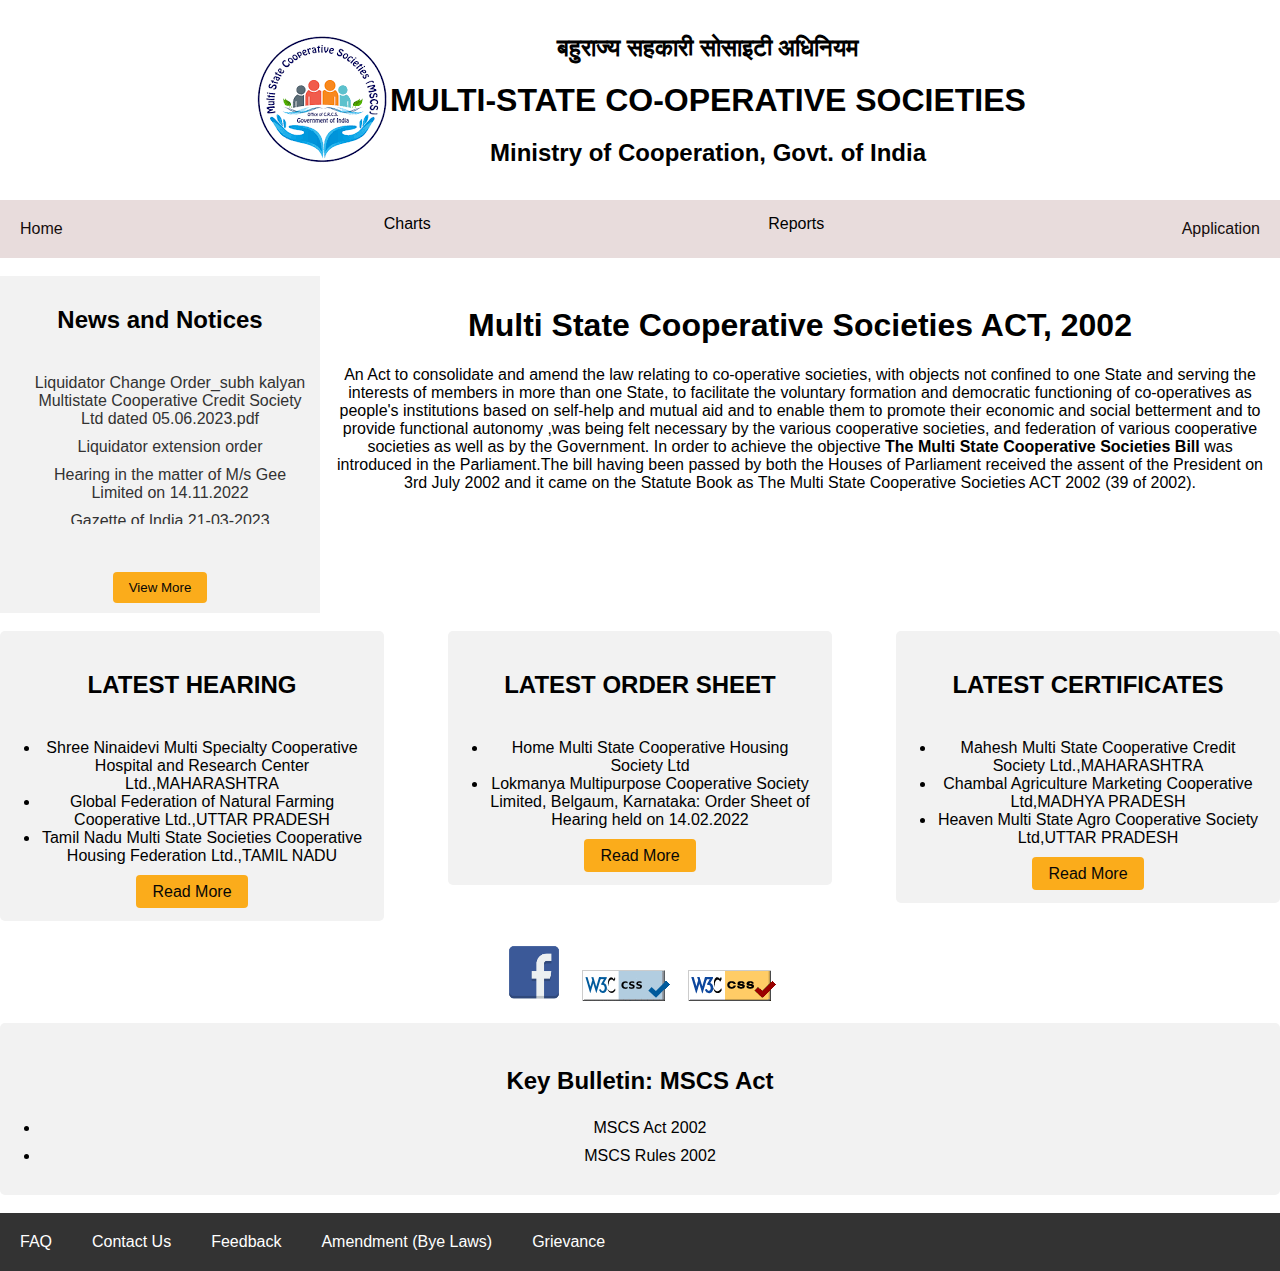
==== index.html @ e1c358c9 "Update index.html" ====
<!DOCTYPE html>
<html lang="en">
<head>
  <meta http-equiv='cache-control' content='no-cache'> 
<meta http-equiv='expires' content='0'> 
<meta http-equiv='pragma' content='no-cache'>
  <meta charset="UTF-8">
  <meta name="viewport" content="width=device-width, initial-scale=1.0">
  <title>Document</title>
  <link rel="stylesheet" href="index.css">
</head>
<body>
  <header>
    <div class="column">
      <div class="image-container">
        <img src="download.png" alt="Logo" class="responsive-image">
      </div>
    </div>
    <div class="column">
      <div class="text-container">
        <h2 class="responsive-text">बहुराज्य सहकारी सोसाइटी अधिनियम</h2>
        <h1 class="second-text">MULTI-STATE CO-OPERATIVE SOCIETIES</h1>
        <h2 class="third-text">Ministry of Cooperation, Govt. of India</h2>
      </div>
    </div>
    
</header>
<nav>
    <a href="cr.html">Home</a>
    <div class="dropdown">Charts
      <button class="dropbtn"> 
        <i class="fa fa-caret-down"></i>
      </button>
      <div class="dropdown-content">
        <a href="statechart.html" target="_blank">State wise</a>
        <a href="yearchart.html" target="_blank">Year wise</a>
      </div>
    </div>
    <div class="dropdown">Reports
      <button class="dropbtn"> 
        <i class="fa fa-caret-down"></i>
      </button>
      <div class="dropdown-content">
        <a href="crcs.html">All Registered Socities</a>
        <a href="crcs.html">Filed Annual return Online</a>
      </div>
    </div> 
    <a href="#">Application</a>
</nav>
<main>
 <br>
  <div class="container">
    <div class="column1">
      <h2>News and Notices</h2>
      <ul class="news-list">
        <li><a href="https://mscs.dac.gov.in/MSCS/UploadsDocs/Circulars/Liquidator%20Change%20Order_subh%20kalyan%20Multistate%20Cooperative%20Credit%20Society%20Ltd_dated%2005.06.2023.pdf">Liquidator Change Order_subh kalyan Multistate Cooperative Credit Society Ltd dated 05.06.2023.pdf</a></li>
        <li><a href="https://mscs.dac.gov.in/MSCS/UploadsDocs/Circulars/Liquidator_extension_order.pdf">Liquidator extension order</a></li>
        <li><a href="https://mscs.dac.gov.in/MSCS/UploadsDocs/Circulars/Liquidator_extension_order.pdf">Hearing in the matter of M/s Gee Limited on 14.11.2022</a></li>
        <li><a href="https://mscs.dac.gov.in/MSCS/UploadsDocs/Circulars/Gazette_of_India_21-03-2023.pdf">Gazette of India 21-03-2023
        </a></li>
      </ul>
      <br>
      <button class="view-more">View More</button>
    </div>
    <div class="column2">
      <h1>Multi State Cooperative Societies ACT, 2002</h1>
      <p>An Act to consolidate and amend the law relating to co-operative societies, with objects not confined to one State and serving the interests of members in more than one State, to facilitate the voluntary formation and democratic functioning of co-operatives as people's institutions based on self-help and mutual aid and to enable them to promote their economic and social betterment and to provide functional autonomy ,was being felt necessary by the various cooperative societies, and federation of various cooperative societies as well as by the Government. In order to achieve the objective <strong>The Multi State Cooperative Societies Bill </strong>was introduced in the Parliament.The bill having been passed by both the Houses of Parliament received the assent of the President on 3rd July 2002 and it came on the Statute Book as The Multi State Cooperative Societies ACT 2002 (39 of 2002).</p>
    </div>
  </div>
  
</div>
 
  </div>
<br>
    <div class="containerk">
      <div class="columnk">
        <div class="box">
          <h2>LATEST HEARING</h2>
          <ul id="hearingList"></ul>
          <br>
          <a class="view-more"  href="crcs.html" class="read-more">Read More</a>
        </div>
      </div>
      <div class="columnk">
        <div class="box">
          <h2>LATEST ORDER SHEET</h2>
          <ul id="orderSheetList"></ul>
          <br>
          <a class="view-more"  href="crcs.html" class="read-more">Read More</a>
        </div>
      </div>
      <div class="columnk">
        <div class="box">
          <h2>LATEST CERTIFICATES</h2>
          <ul id="certificatesList"></ul>
          <br>
          <a class="view-more"  href="crcs.html" class="read-more">Read More</a>
        </div>
      </div>
    </div>
    <script src="index.js"></script>
    </section>
    <a href="https://www.facebook.com/mscsact/" target="_blank">
      <img src="images.png" height="60" alt="Image" ></a>&nbsp;&nbsp;&nbsp;
        <a href="https://jigsaw.w3.org/css-validator/check/referer" target="_blank" rel="noopener noreferrer">
        <img src="vcss-blue.gif" alt="Image" ></a>&nbsp;&nbsp;&nbsp;
        <a href="#" target="_blank" rel="noopener noreferrer">
        <img src="vcss.gif" alt="Image" ></a>
        <br><br>
        <div class="bulletin-section">
          <h3>Key Bulletin: MSCS Act</h3>
          <ul>
           <a class="custom-link" href="https://mscs.dac.gov.in/Guidelines/GuidelineAct2002.pdf"><li>MSCS Act 2002</li></a> 
          <a class="custom-link" href="https://mscs.dac.gov.in/Guidelines/GuidelineAct2002.pdf"><li>MSCS Rules 2002 </a></li>
          </ul>
        </div>
        <br>
</main>

<footer>
    <a href="#">FAQ</a>
    <a href="#">Contact Us</a>
    <a href="#">Feedback</a>
    <a href="#">Amendment (Bye Laws)</a>
    <a href="grievance.html">Grievance</a>
</footer>
</body>
</html>
---- index.css ----
* {
    box-sizing: border-box;
}

body {
    margin: 0px;
    font-family: -apple-system, BlinkMacSystemFont, 'Segoe UI', Roboto, Oxygen, Ubuntu, Cantarell, 'Open Sans', 'Helvetica Neue', sans-serif;
}
header {
  display: flex;
  align-items: center;
  justify-content: center;
  background-color: #ffffff;
  height: 200px;
  
}

.column {
  flex-basis: flex;
  text-align: center;
}

.image-container,.text-container{
  display: flex;
  flex-direction: column;
 align-items: center;
 justify-content:center;
  height: 100%;
}

.responsive-image {
  max-width: 100%;
  height: auto;
}

.responsive-text {
  margin-top: 0px;
  margin: 0;
}
.second-text {
  margin-top: 0px;
  margin: 0;
}
.third-text {
  margin-top: 0px;
  margin: 0;
}
@media screen and (max-width: 768px) {
  header {
    flex-direction: column; /* Updated: Stack columns vertically on small screens */
    height: auto;
  }
@media screen and (max-width: 480px) {
  .responsive-image {
    max-width: 40%;
  }
}
  .responsive-text {
    font-size: 3vw;
    margin-top: 0px;
  }
  .second-text {
    font-size: 3.5vw;
    margin-top: 0px;
  }
  .third-text {
    font-size: 2.5vw;
    margin-top: 0px;
  }
 
}

nav {
    background-color: #e8dcdc;
    align-items: center;
    display: flex;
  justify-content: space-between;
    overflow: hidden;
}

nav a {
    text-decoration:none;
    padding:20px;
    text-align: center;
    float: right;
    color: rgb(21, 13, 13);
}

  .dropdown {
    float: left;
    overflow: hidden;
  }
  
  .dropdown .dropbtn {
    font-size: 16px;  
    border: none;
    outline: none;
    color: white;
    padding: 14px 16px;
    background-color: inherit;
    font-family: inherit;
    margin: 0;
  }
  
  .dropdown-content {
    display: none;
    position: absolute;
    background-color: #f9f9f9;
    min-width: 160px;
    box-shadow: 0px 8px 16px 0px rgba(0,0,0,0.2);
    z-index: 1;
  }
  
  .dropdown-content a {
    float: none;
    color: black;
    padding: 12px 16px;
    text-decoration: none;
    display: block;
    text-align: left;
  }
  
  .dropdown-content a:hover {
    background-color: #ddd;
  }
  
  .dropdown:hover .dropdown-content {
    display: block;
  }

main {
    background-color: white;
    text-align: center;
}

h2 {
    padding: 20px;
}
.container {
  display: flex;
  flex-wrap: wrap;
}

.column1 {
  background-color: #f2f2f2;
  width: 100%;
  padding: 10px;
  box-sizing: border-box;
}

.column2 {
  flex: 1;
  padding: 10px;
  box-sizing: border-box;
}

h2 {
  margin-top: 0;
}

.news-list {
  list-style-type: disc;
  margin-left: 20px;
  padding: 0;
  max-height: 150px;
  overflow-y: auto;
  margin-bottom: 20px;
}

.news-list li {
  margin-bottom: 10px;
}

.news-list a {
  text-decoration: none;
  color: #333;
}

.news-list a:hover {
  text-decoration: underline;
}

.view-more {

  margin-top: 10px;
  padding: 8px 16px;
  background-color: #fbac1b ;
  color: #070706;
  justify-content: center;
  align-items: center;
    text-decoration: black;
  border: none;
  border-radius: 4px;
  cursor: pointer;
}

.view-more:hover {
  color: rgb(253, 253, 254);
}

/* Media Queries */
@media (min-width: 768px) {
  .column1 {
    width: 25%;
  }

  .column2 {
    flex: 3;
  }
}
.containerk {
  display: flex;
  justify-content: space-between;
}

.columnk {
  flex-basis: 30%;
}

.box {
  background-color: #f2f2f2;
  border-radius: 5px;
  padding: 20px;
  margin-bottom: 20px;
}

h2 {
  margin-top: 0;
}

ul {
  padding: 0;
  margin: 0;
  list-style-type: disc;
  margin-left: 20px;
}
.li {
  font-size: 16px;
  margin-bottom: 10px;
}
.custom-link {
  color: black;
  text-decoration: none;
}

.custom-link:hover {
  color: blue;
  text-decoration: underline;
}

@media (max-width: 768px) {
  .li {
    font-size: 14px;
  }
}

@media (max-width: 576px) {
  .li {
    font-size: 12px;
  }
}
.bulletin-section {
  background-color: #f2f2f2;
  padding: 20px;
  border-radius: 5px;
}

.bulletin-section h3 {
  font-size: 24px;
  font-weight: bold;
}

.bulletin-section ul {
  list-style-type: disc;
  margin-left: 20px;
}

.bulletin-section li {
  margin-bottom: 10px;
}
section {
    min-height: 100vh;
}


footer {
    background-color: #333;
    overflow: hidden;
}

footer a {
    text-decoration: none;
    padding: 20px;
    text-align: center;
    float: left;
    color: white;
}
@media (max-width: 600px) {
  /* CSS styles specific to small screens */
}
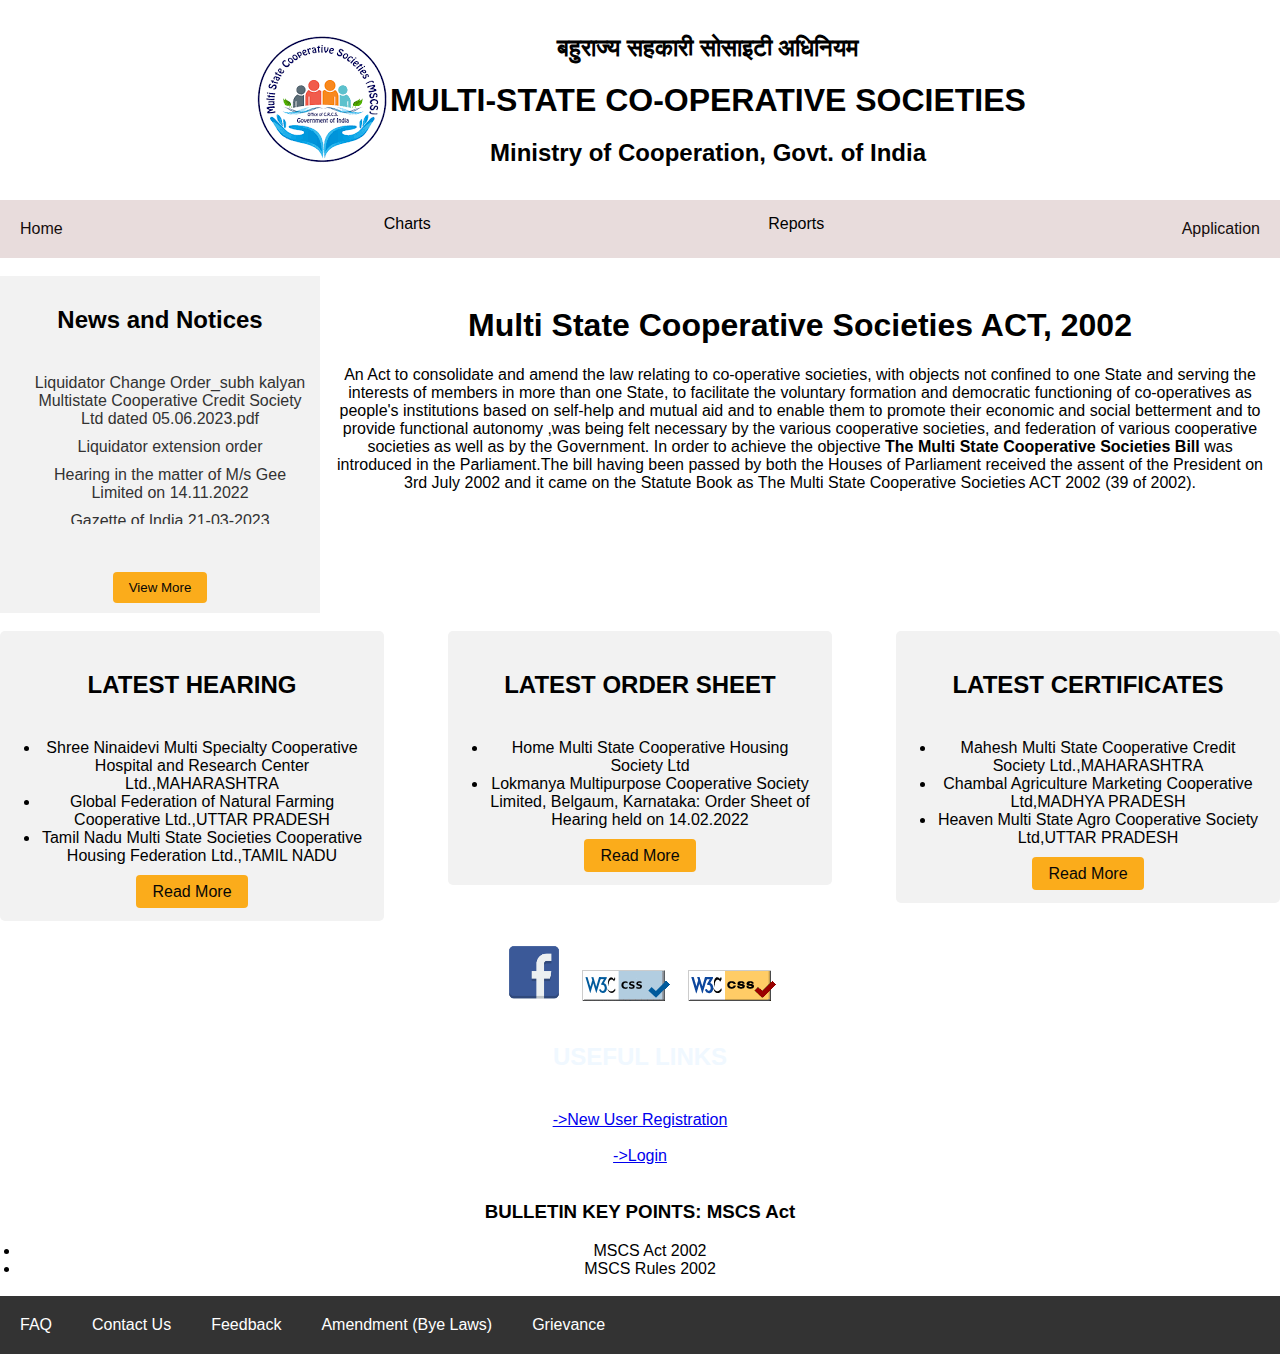
==== commit 06140181: "Update index.html" ====
--- a/index.html
+++ b/index.html
@@ -26,7 +26,7 @@
     
 </header>
 <nav>
-    <a href="cr.html">Home</a>
+    <a href="index.html">Home</a>
     <div class="dropdown">Charts
       <button class="dropbtn"> 
         <i class="fa fa-caret-down"></i>
@@ -107,13 +107,17 @@
         <a href="#" target="_blank" rel="noopener noreferrer">
         <img src="vcss.gif" alt="Image" ></a>
         <br><br>
-        <div class="bulletin-section">
-          <h3>Key Bulletin: MSCS Act</h3>
+       <div class="useful-links">
+          <h2  style="color: aliceblue; padding: 0 px;"> USEFUL LINKS</h2>
+          <a href="registeration.html">->New User Registration</a><br><br>
+          <a href="login.html">->Login</a><br><br>
+      </div>
+       
+          <h3> BULLETIN KEY POINTS: MSCS Act</h3>
           <ul>
            <a class="custom-link" href="https://mscs.dac.gov.in/Guidelines/GuidelineAct2002.pdf"><li>MSCS Act 2002</li></a> 
-          <a class="custom-link" href="https://mscs.dac.gov.in/Guidelines/GuidelineAct2002.pdf"><li>MSCS Rules 2002 </a></li>
+           <a class="custom-link" href="https://mscs.dac.gov.in/Guidelines/GuidelineAct2002.pdf"><li>MSCS Rules 2002 </a></li>
           </ul>
-        </div>
         <br>
 </main>
 
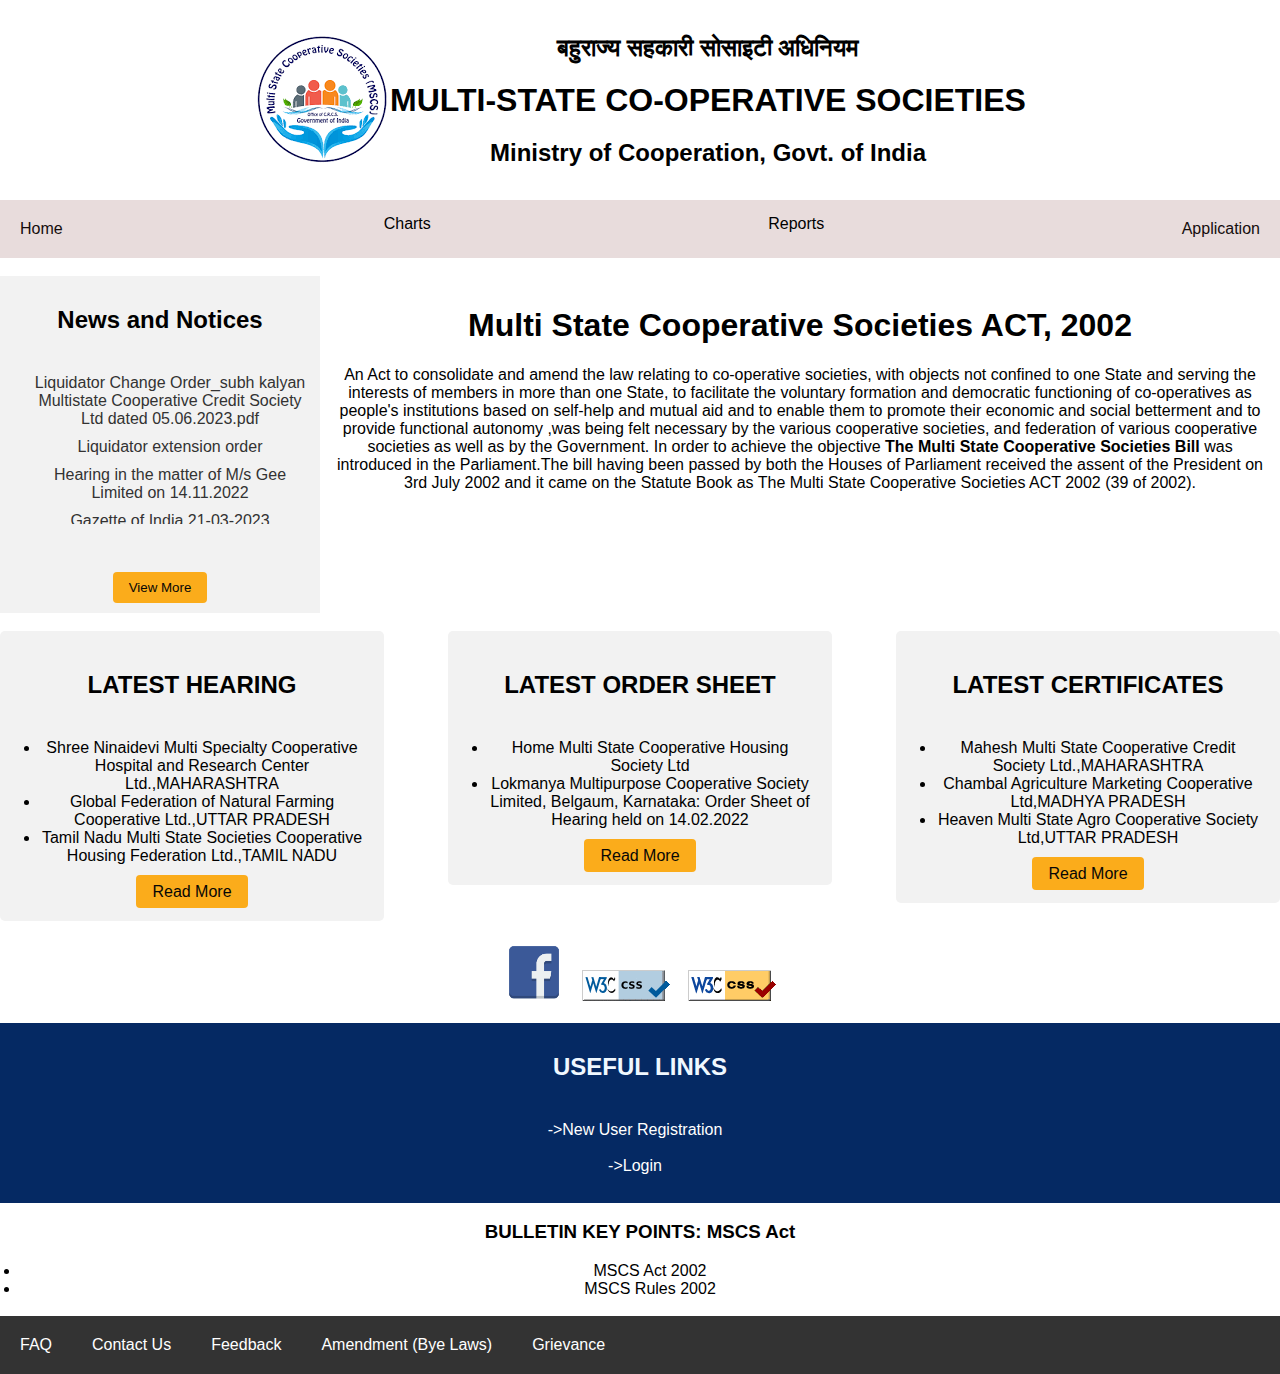
==== commit f62ec199: "Update index.html" ====
--- a/index.html
+++ b/index.html
@@ -123,8 +123,8 @@
 
 <footer>
     <a href="#">FAQ</a>
-    <a href="#">Contact Us</a>
-    <a href="#">Feedback</a>
+    <a href="contact.html">Contact Us</a>
+    <a href="feedback.html">Feedback</a>
     <a href="#">Amendment (Bye Laws)</a>
     <a href="grievance.html">Grievance</a>
 </footer>
--- a/index.css
+++ b/index.css
@@ -278,6 +278,17 @@
 .bulletin-section li {
   margin-bottom: 10px;
 }
+
+.useful-links {
+  background-color: #052963;
+  padding: 10px;
+}
+
+.useful-links a {
+  color: white;
+  text-decoration: none;
+  margin-right: 10px;
+}
 section {
     min-height: 100vh;
 }
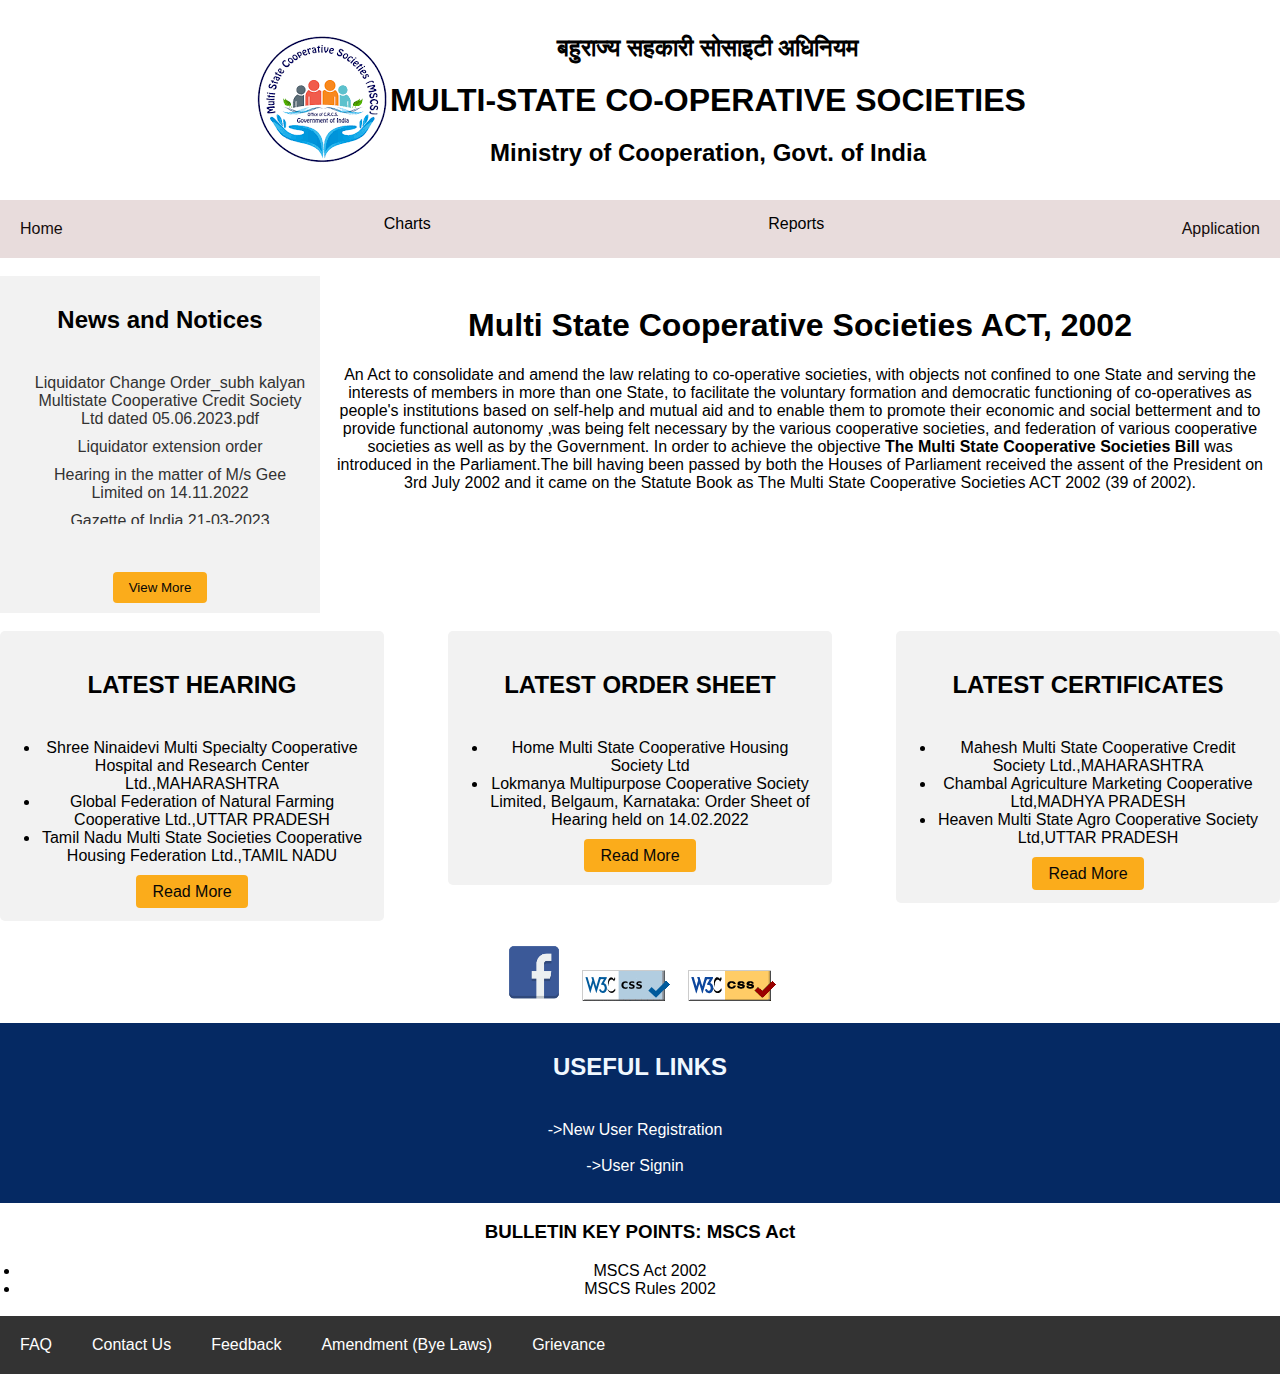
==== commit 3f4ebc4d: "Update index.html" ====
--- a/index.html
+++ b/index.html
@@ -110,7 +110,7 @@
        <div class="useful-links">
           <h2  style="color: aliceblue; padding: 0 px;"> USEFUL LINKS</h2>
           <a href="registeration.html">->New User Registration</a><br><br>
-          <a href="login.html">->Login</a><br><br>
+          <a href="signin.html">->User Signin</a><br><br>
       </div>
        
           <h3> BULLETIN KEY POINTS: MSCS Act</h3>
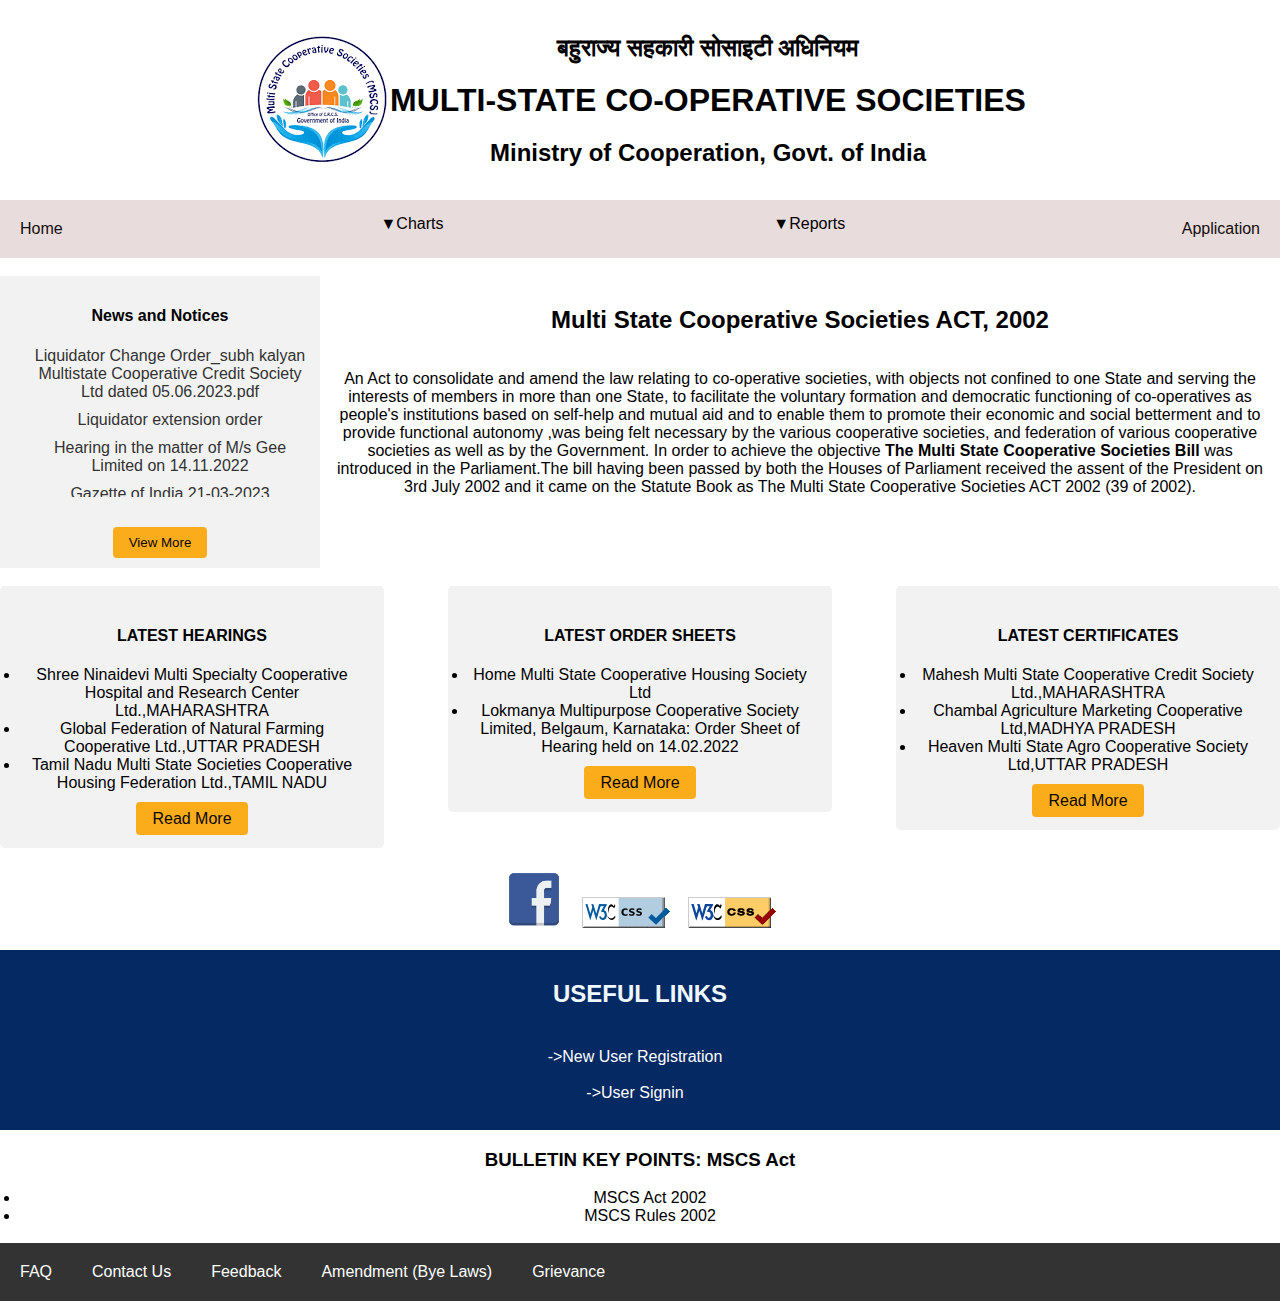
==== commit 120920fa: "Update index.html" ====
--- a/index.html
+++ b/index.html
@@ -27,8 +27,7 @@
 </header>
 <nav>
     <a href="index.html">Home</a>
-    <div class="dropdown">Charts
-      <button class="dropbtn"> 
+    <div class="dropdown">&nbsp;&nbsp;&nbsp;&nbsp;&#9660;Charts<button class="dropbtn"> 
         <i class="fa fa-caret-down"></i>
       </button>
       <div class="dropdown-content">
@@ -36,7 +35,7 @@
         <a href="yearchart.html" target="_blank">Year wise</a>
       </div>
     </div>
-    <div class="dropdown">Reports
+    <div class="dropdown">&nbsp;&nbsp;&nbsp;&nbsp;&#9660;Reports
       <button class="dropbtn"> 
         <i class="fa fa-caret-down"></i>
       </button>
@@ -51,19 +50,18 @@
  <br>
   <div class="container">
     <div class="column1">
-      <h2>News and Notices</h2>
+      <h4>News and Notices</h4>
       <ul class="news-list">
-        <li><a href="https://mscs.dac.gov.in/MSCS/UploadsDocs/Circulars/Liquidator%20Change%20Order_subh%20kalyan%20Multistate%20Cooperative%20Credit%20Society%20Ltd_dated%2005.06.2023.pdf">Liquidator Change Order_subh kalyan Multistate Cooperative Credit Society Ltd dated 05.06.2023.pdf</a></li>
-        <li><a href="https://mscs.dac.gov.in/MSCS/UploadsDocs/Circulars/Liquidator_extension_order.pdf">Liquidator extension order</a></li>
-        <li><a href="https://mscs.dac.gov.in/MSCS/UploadsDocs/Circulars/Liquidator_extension_order.pdf">Hearing in the matter of M/s Gee Limited on 14.11.2022</a></li>
-        <li><a href="https://mscs.dac.gov.in/MSCS/UploadsDocs/Circulars/Gazette_of_India_21-03-2023.pdf">Gazette of India 21-03-2023
+        <li><a  href="https://mscs.dac.gov.in/MSCS/UploadsDocs/Circulars/Liquidator%20Change%20Order_subh%20kalyan%20Multistate%20Cooperative%20Credit%20Society%20Ltd_dated%2005.06.2023.pdf">Liquidator Change Order_subh kalyan Multistate Cooperative Credit Society Ltd dated 05.06.2023.pdf</a></li>
+        <li><a  href="https://mscs.dac.gov.in/MSCS/UploadsDocs/Circulars/Liquidator_extension_order.pdf">Liquidator extension order</a></li>
+        <li><a  href="https://mscs.dac.gov.in/MSCS/UploadsDocs/Circulars/Liquidator_extension_order.pdf">Hearing in the matter of M/s Gee Limited on 14.11.2022</a></li>
+        <li><a  href="https://mscs.dac.gov.in/MSCS/UploadsDocs/Circulars/Gazette_of_India_21-03-2023.pdf">Gazette of India 21-03-2023
         </a></li>
       </ul>
-      <br>
       <button class="view-more">View More</button>
     </div>
     <div class="column2">
-      <h1>Multi State Cooperative Societies ACT, 2002</h1>
+      <h2 class="responsive-text">Multi State Cooperative Societies ACT, 2002</h2>
       <p>An Act to consolidate and amend the law relating to co-operative societies, with objects not confined to one State and serving the interests of members in more than one State, to facilitate the voluntary formation and democratic functioning of co-operatives as people's institutions based on self-help and mutual aid and to enable them to promote their economic and social betterment and to provide functional autonomy ,was being felt necessary by the various cooperative societies, and federation of various cooperative societies as well as by the Government. In order to achieve the objective <strong>The Multi State Cooperative Societies Bill </strong>was introduced in the Parliament.The bill having been passed by both the Houses of Parliament received the assent of the President on 3rd July 2002 and it came on the Statute Book as The Multi State Cooperative Societies ACT 2002 (39 of 2002).</p>
     </div>
   </div>
@@ -75,34 +73,34 @@
     <div class="containerk">
       <div class="columnk">
         <div class="box">
-          <h2>LATEST HEARING</h2>
-          <ul id="hearingList"></ul>
+          <h4>LATEST HEARINGS</h4>
+          <ul class="second-text" id="hearingList"></ul>
           <br>
-          <a class="view-more"  href="crcs.html" class="read-more">Read More</a>
+          <a  class="view-more"  href="crcs.html" class="read-more">Read More</a>
         </div>
       </div>
       <div class="columnk">
         <div class="box">
-          <h2>LATEST ORDER SHEET</h2>
-          <ul id="orderSheetList"></ul>
+          <h4>LATEST ORDER SHEETS</h4>
+          <ul class="second-text" id="orderSheetList"></ul>
           <br>
-          <a class="view-more"  href="crcs.html" class="read-more">Read More</a>
+          <a  class="view-more"  href="crcs.html" class="read-more">Read More</a>
         </div>
       </div>
       <div class="columnk">
         <div class="box">
-          <h2>LATEST CERTIFICATES</h2>
-          <ul id="certificatesList"></ul>
+          <h4>LATEST CERTIFICATES</h4>
+          <ul class="second-text" id="certificatesList"></ul>
           <br>
-          <a class="view-more"  href="crcs.html" class="read-more">Read More</a>
+          <a  class="view-more"  href="crcs.html" class="read-more">Read More</a>
         </div>
       </div>
     </div>
     <script src="index.js"></script>
     </section>
-    <a href="https://www.facebook.com/mscsact/" target="_blank">
+    <a  href="https://www.facebook.com/mscsact/" target="_blank">
       <img src="images.png" height="60" alt="Image" ></a>&nbsp;&nbsp;&nbsp;
-        <a href="https://jigsaw.w3.org/css-validator/check/referer" target="_blank" rel="noopener noreferrer">
+        <a class href="https://jigsaw.w3.org/css-validator/check/referer" target="_blank" rel="noopener noreferrer">
         <img src="vcss-blue.gif" alt="Image" ></a>&nbsp;&nbsp;&nbsp;
         <a href="#" target="_blank" rel="noopener noreferrer">
         <img src="vcss.gif" alt="Image" ></a>
@@ -120,7 +118,7 @@
           </ul>
         <br>
 </main>
-
+<script src="cr.js"></script>
 <footer>
     <a href="#">FAQ</a>
     <a href="contact.html">Contact Us</a>
--- a/index.css
+++ b/index.css
@@ -52,19 +52,19 @@
   }
 @media screen and (max-width: 480px) {
   .responsive-image {
-    max-width: 40%;
+    max-width: 90%;
   }
 }
   .responsive-text {
+    font-size: 4vw;
+    margin-top: 0px;
+  }
+  .second-text {
+    font-size: 5vw;
+    margin-top: 0px;
+  }
+  .third-text {
     font-size: 3vw;
-    margin-top: 0px;
-  }
-  .second-text {
-    font-size: 3.5vw;
-    margin-top: 0px;
-  }
-  .third-text {
-    font-size: 2.5vw;
     margin-top: 0px;
   }
  
@@ -223,21 +223,37 @@
   padding: 20px;
   margin-bottom: 20px;
 }
-
+@media (max-width: 768px) {
+  .containerk {
+    flex-direction: column;
+  }
+
+  .columnk {
+    flex-basis: 100%;
+    margin-bottom: 20px;
+  }
+}
 h2 {
-  margin-top: 0;
+margin-top: 0;
 }
 
 ul {
-  padding: 0;
-  margin: 0;
-  list-style-type: disc;
-  margin-left: 20px;
+padding: 0;
+margin: 0;
+list-style-type: disc;
+margin-left: 20px;
 }
 .li {
-  font-size: 16px;
-  margin-bottom: 10px;
-}
+font-size: 16px;
+margin-bottom: 10px;
+}
+@media (max-width: 768px) {
+  .li {
+    font-size: 14px;
+    margin-bottom: 8px;
+  }
+}
+
 .custom-link {
   color: black;
   text-decoration: none;
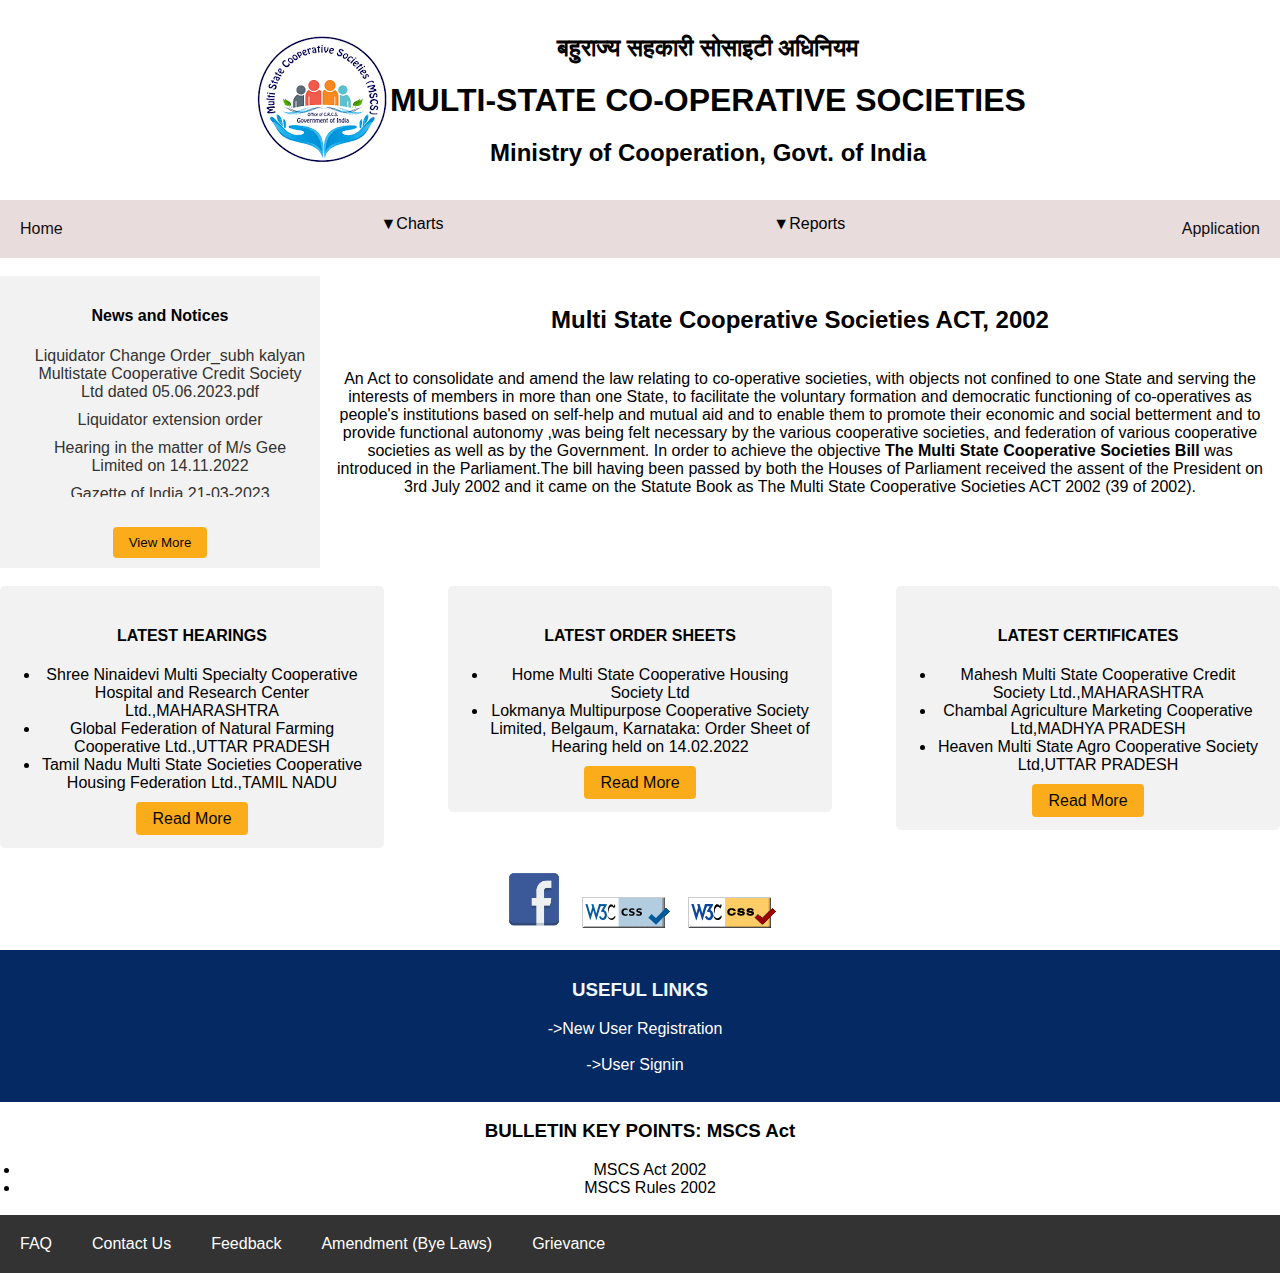
==== commit 686e8308: "Update index.html" ====
--- a/index.html
+++ b/index.html
@@ -74,7 +74,7 @@
       <div class="columnk">
         <div class="box">
           <h4>LATEST HEARINGS</h4>
-          <ul class="second-text" id="hearingList"></ul>
+          <ul id="hearingList"></ul>
           <br>
           <a  class="view-more"  href="crcs.html" class="read-more">Read More</a>
         </div>
@@ -82,7 +82,7 @@
       <div class="columnk">
         <div class="box">
           <h4>LATEST ORDER SHEETS</h4>
-          <ul class="second-text" id="orderSheetList"></ul>
+          <ul  id="orderSheetList"></ul>
           <br>
           <a  class="view-more"  href="crcs.html" class="read-more">Read More</a>
         </div>
@@ -90,7 +90,7 @@
       <div class="columnk">
         <div class="box">
           <h4>LATEST CERTIFICATES</h4>
-          <ul class="second-text" id="certificatesList"></ul>
+          <ul  id="certificatesList"></ul>
           <br>
           <a  class="view-more"  href="crcs.html" class="read-more">Read More</a>
         </div>
@@ -106,7 +106,7 @@
         <img src="vcss.gif" alt="Image" ></a>
         <br><br>
        <div class="useful-links">
-          <h2  style="color: aliceblue; padding: 0 px;"> USEFUL LINKS</h2>
+          <h3  style="color: aliceblue; padding: 0 px;"> USEFUL LINKS</h3>
           <a href="registeration.html">->New User Registration</a><br><br>
           <a href="signin.html">->User Signin</a><br><br>
       </div>
